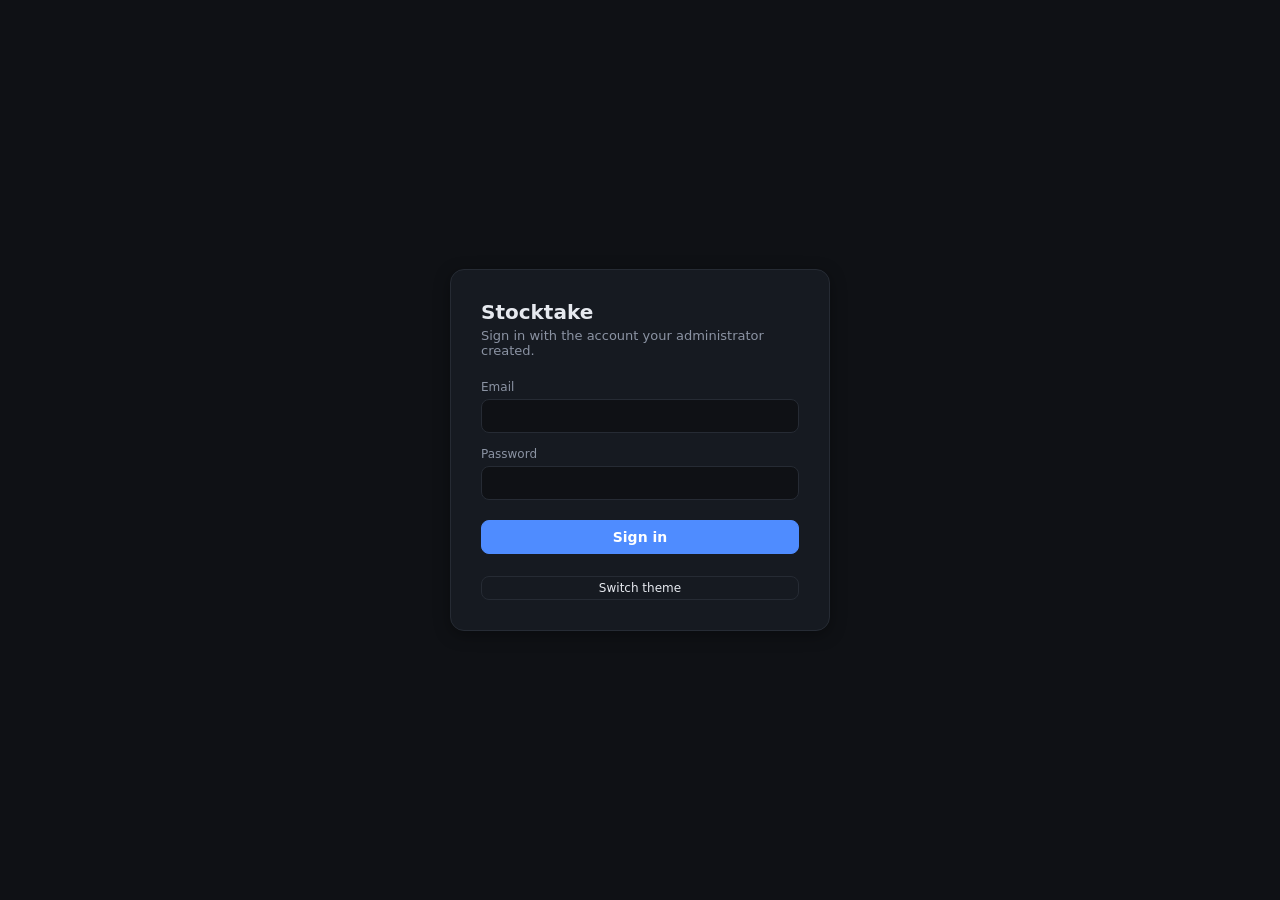
==== frontend/app.html @ a7aa980a "Excel reconciliation app" ====
<!DOCTYPE html>
<html lang="en" data-theme="dark">
<head>
<meta charset="UTF-8">
<meta name="viewport" content="width=device-width, initial-scale=1">
<title>Stocktake</title>
<link rel="stylesheet" href="css/app.css">
</head>
<body>
<header class="topbar">
  <h1>Stocktake</h1>
  <span class="spacer"></span>
  <button class="ghost icon" id="refresh" title="Reload this tab from the server">↻</button>
  <button class="ghost icon" id="theme-toggle" title="Switch theme">◐</button>
  <div class="whoami">
    <div id="who-name">—</div>
    <div class="role" id="who-role"></div>
  </div>
  <button id="logout">Sign out</button>
</header>

<nav class="tabs" id="tabs" role="tablist"></nav>
<main id="view"></main>

<script type="module" src="js/app.js"></script>
</body>
</html>
---- frontend/css/app.css ----
:root {
  --bg: #0f1115;
  --panel: #161a21;
  --panel-2: #1c222c;
  --border: #262b34;
  --text: #e6e9ef;
  --muted: #8b93a3;
  --accent: #4f8cff;
  --accent-soft: rgba(79, 140, 255, 0.14);
  --ok: #3ecf8e;
  --ok-soft: rgba(62, 207, 142, 0.14);
  --warn: #ffb020;
  --warn-soft: rgba(255, 176, 32, 0.14);
  --err: #ff6b6b;
  --err-soft: rgba(255, 107, 107, 0.14);
  --shadow: 0 4px 16px rgba(0, 0, 0, 0.35);
  --radius: 10px;
}

[data-theme="light"] {
  --bg: #f5f6f8;
  --panel: #ffffff;
  --panel-2: #eef1f6;
  --border: #d9dee7;
  --text: #1b2230;
  --muted: #64708a;
  --accent: #2f6fe4;
  --accent-soft: rgba(47, 111, 228, 0.1);
  --ok: #1f9d63;
  --ok-soft: rgba(31, 157, 99, 0.12);
  --warn: #b87400;
  --warn-soft: rgba(184, 116, 0, 0.12);
  --err: #d13b3b;
  --err-soft: rgba(209, 59, 59, 0.1);
  --shadow: 0 4px 16px rgba(20, 30, 50, 0.08);
}

* { box-sizing: border-box; }

body {
  margin: 0;
  background: var(--bg);
  color: var(--text);
  font-family: ui-sans-serif, system-ui, "Segoe UI", Arial, sans-serif;
  font-size: 14px;

}

a { color: var(--accent); }
h1 { font-size: 20px; font-weight: 600; margin: 0; }
h2 { font-size: 15px; font-weight: 600; margin: 0 0 12px; }
.muted { color: var(--muted); font-size: 12px; }

button, .btn {
  font: inherit;
  padding: 8px 14px;
  border: 1px solid var(--border);
  border-radius: 8px;
  background: var(--panel-2);
  color: var(--text);
  cursor: pointer;
  transition: border-color 0.12s ease, background 0.12s ease;
}
button:hover:not(:disabled), .btn:hover { border-color: var(--accent); }
button:disabled { opacity: 0.5; cursor: not-allowed; }
button.primary { background: var(--accent); border-color: var(--accent); color: #fff; font-weight: 600; }
button.danger { color: var(--err); border-color: var(--err-soft); }
button.ghost { background: transparent; }
button.icon { padding: 6px 9px; }

input, select, textarea {
  font: inherit;
  padding: 8px 10px;
  border: 1px solid var(--border);
  border-radius: 8px;
  background: var(--bg);
  color: var(--text);
  width: 100%;
}
input:focus, select:focus, textarea:focus {
  outline: none;
  border-color: var(--accent);
  box-shadow: 0 0 0 3px var(--accent-soft);
}
label { display: block; font-size: 12px; color: var(--muted); margin-bottom: 5px; }
.field { margin-bottom: 14px; }

.login-wrap {
  min-height: 100vh;
  display: grid;
  place-items: center;
  padding: 24px;
}
.login-card {
  width: 100%;
  max-width: 380px;
  background: var(--panel);
  border: 1px solid var(--border);
  border-radius: 14px;
  padding: 30px;
  box-shadow: var(--shadow);
}
.login-card h1 { margin-bottom: 4px; }
.login-card .sub { color: var(--muted); font-size: 13px; margin: 0 0 22px; }
.login-card button { width: 100%; margin-top: 6px; }

.topbar {
  display: flex;
  align-items: center;
  gap: 16px;
  padding: 12px 22px;
  background: var(--panel);
  border-bottom: 1px solid var(--border);
  position: sticky;
  top: 0;
  z-index: 20;
}
.topbar .spacer { flex: 1; }
.whoami { text-align: right; line-height: 1.3; }
.whoami .role {
  font-size: 10px;
  text-transform: uppercase;
  letter-spacing: 0.06em;
  color: var(--accent);
}

.tabs { display: flex; gap: 4px; padding: 0 22px; background: var(--panel); border-bottom: 1px solid var(--border); }
.tabs button {
  border: none;
  border-bottom: 2px solid transparent;
  border-radius: 0;
  background: none;
  padding: 11px 16px;
  color: var(--muted);
}
.tabs button:hover { color: var(--text); }
.tabs button[aria-selected="true"] { color: var(--text); border-bottom-color: var(--accent); font-weight: 600; }

main { padding: 22px; max-width: 1600px; margin: 0 auto; }
.panel { background: var(--panel); border: 1px solid var(--border); border-radius: var(--radius); padding: 18px; margin-bottom: 18px; }
.row { display: flex; gap: 10px; align-items: center; flex-wrap: wrap; }
.row.between { justify-content: space-between; }

.sheet-tabs { display: flex; gap: 6px; margin-bottom: 12px; flex-wrap: wrap; }
.sheet-tabs button {
  padding: 6px 13px;
  border-radius: 7px 7px 0 0;
  font-size: 13px;
  color: var(--muted);
  background: transparent;
  border: 1px solid transparent;
  border-bottom: none;
}
.sheet-tabs button[aria-selected="true"] {
  background: var(--panel-2);
  border-color: var(--border);
  color: var(--text);
  font-weight: 600;
}

.table-scroll { overflow-x: auto; border: 1px solid var(--border); border-radius: var(--radius); }
table.data { width: 100%; border-collapse: collapse; font-size: 12.5px; table-layout: auto; }
table.data th, table.data td {
  padding: 7px 9px;
  text-align: left;
  border-bottom: 1px solid var(--border);
  white-space: nowrap;
  overflow: hidden;
  text-overflow: ellipsis;
  max-width: 220px;
}
table.data thead th {
  position: sticky;
  top: 0;
  background: var(--panel-2);
  font-weight: 600;
  font-size: 11.5px;
  text-transform: uppercase;
  letter-spacing: 0.03em;
  color: var(--muted);
  z-index: 1;
  cursor: pointer;
  user-select: none;
}
table.data tbody tr:hover { background: var(--panel-2); }
table.data td.num, table.data th.num { text-align: right; font-variant-numeric: tabular-nums; }
table.data tfoot td {
  position: sticky;
  bottom: 0;
  background: var(--panel-2);
  font-weight: 700;
  border-top: 2px solid var(--border);
}
td.empty { color: var(--muted); }

.stat-grid { display: grid; grid-template-columns: repeat(auto-fit, minmax(190px, 1fr)); gap: 14px; margin-bottom: 18px; }
.stat {
  background: var(--panel);
  border: 1px solid var(--border);
  border-radius: var(--radius);
  padding: 16px 18px;
}
.stat .label { font-size: 11px; text-transform: uppercase; letter-spacing: 0.05em; color: var(--muted); }
.stat .value { font-size: 26px; font-weight: 650; margin-top: 6px; font-variant-numeric: tabular-nums; }
.chart-grid { display: grid; grid-template-columns: repeat(auto-fit, minmax(340px, 1fr)); gap: 18px; }

.bar-row { display: grid; grid-template-columns: 150px 1fr 92px; gap: 10px; align-items: center; margin-bottom: 9px; font-size: 12.5px; }
.bar-row .name { overflow: hidden; text-overflow: ellipsis; white-space: nowrap; color: var(--muted); }
.bar-track { background: var(--panel-2); border-radius: 4px; height: 18px; overflow: hidden; }
.bar-fill { background: var(--accent); height: 100%; border-radius: 4px; transition: width 0.3s ease; }
.bar-row .val { text-align: right; font-variant-numeric: tabular-nums; }

.card-grid { display: grid; grid-template-columns: repeat(auto-fill, minmax(260px, 1fr)); gap: 16px; }
.item-card {
  background: var(--panel);
  border: 1px solid var(--border);
  border-radius: 12px;
  overflow: hidden;
  display: flex;
  flex-direction: column;
}
.item-card .photo {
  height: 170px;
  background: var(--panel-2);
  display: grid;
  place-items: center;
  position: relative;
}
.item-card .photo img { width: 100%; height: 100%; object-fit: contain; }
.item-card .photo .placeholder { color: var(--muted); font-size: 12px; }
.item-card .photo .upload {
  position: absolute;
  right: 8px;
  bottom: 8px;
  font-size: 11px;
  padding: 5px 9px;
  background: var(--panel);
}
.item-card .body { padding: 14px; flex: 1; display: flex; flex-direction: column; }
.item-card .brand { font-size: 11px; text-transform: uppercase; letter-spacing: 0.05em; color: var(--muted); }
.item-card .name { font-weight: 600; margin: 3px 0 2px; }
.item-card .code { font-size: 11px; color: var(--muted); font-family: ui-monospace, monospace; }
.item-card .config {
  display: inline-block;
  font-size: 11.5px;
  font-weight: 600;
  color: var(--accent);
  background: var(--accent-soft);
  border-radius: 5px;
  padding: 2px 7px;
  margin-top: 5px;
}

.item-card .prices {
  display: grid;
  grid-template-columns: auto auto;
  justify-content: start;
  align-items: baseline;
  column-gap: 7px;
  row-gap: 1px;
  margin: 11px 0 4px;
}
.item-card .price { font-size: 19px; font-weight: 650; font-variant-numeric: tabular-nums; }
.item-card .price-sub { font-size: 13px; font-weight: 600; color: var(--muted); font-variant-numeric: tabular-nums; }
.specs { list-style: none; margin: 0; padding: 0; border-top: 1px solid var(--border); padding-top: 10px; }
.specs li { display: flex; justify-content: space-between; gap: 10px; font-size: 12px; padding: 3px 0; }
.specs li .k { color: var(--muted); flex-shrink: 0; }
.specs li .v { text-align: right; }

.toast-host { position: fixed; right: 18px; bottom: 18px; display: flex; flex-direction: column; gap: 9px; z-index: 100; }
.toast {
  background: var(--panel);
  border: 1px solid var(--border);
  border-left: 3px solid var(--accent);
  border-radius: 8px;
  padding: 11px 15px;
  max-width: 400px;
  box-shadow: var(--shadow);
  font-size: 13px;
}
.toast.ok { border-left-color: var(--ok); }
.toast.warn { border-left-color: var(--warn); }
.toast.err { border-left-color: var(--err); }

.notice { padding: 11px 14px; border-radius: 8px; font-size: 13px; margin-bottom: 14px; }
.notice.err { background: var(--err-soft); color: var(--err); }
.notice.ok { background: var(--ok-soft); color: var(--ok); }
.notice.warn { background: var(--warn-soft); color: var(--warn); }

.badge { font-size: 11px; padding: 2px 8px; border-radius: 20px; background: var(--panel-2); color: var(--muted); }
.badge.ok { background: var(--ok-soft); color: var(--ok); }

.empty-state { text-align: center; padding: 48px 20px; color: var(--muted); }
.spinner {
  width: 15px; height: 15px;
  border: 2px solid var(--border);
  border-top-color: var(--accent);
  border-radius: 50%;
  animation: spin 0.7s linear infinite;
  display: inline-block;
}
@keyframes spin { to { transform: rotate(360deg); } }

.drop {
  border: 2px dashed var(--border);
  border-radius: var(--radius);
  padding: 22px;
  text-align: center;
  cursor: pointer;
  color: var(--muted);
}
.drop.over { border-color: var(--accent); background: var(--accent-soft); color: var(--text); }
.drop input { display: none; }
.drop.busy { cursor: progress; border-style: solid; border-color: var(--accent); color: var(--text); }

.progress {
  height: 4px;
  margin: 12px auto 0;
  max-width: 420px;
  border-radius: 999px;
  background: var(--border);
  overflow: hidden;
  display: none;
}
.drop.busy .progress { display: block; }
.progress-fill {
  height: 100%;
  width: 0;
  background: var(--accent);
  border-radius: inherit;
  transition: width 0.15s linear;
}

.progress.indeterminate .progress-fill {
  transition: none;
  animation: sweep 1.1s ease-in-out infinite;
}
@keyframes sweep {
  0%   { transform: translateX(-100%); }
  100% { transform: translateX(100%); }
}

.hidden { display: none !important; }
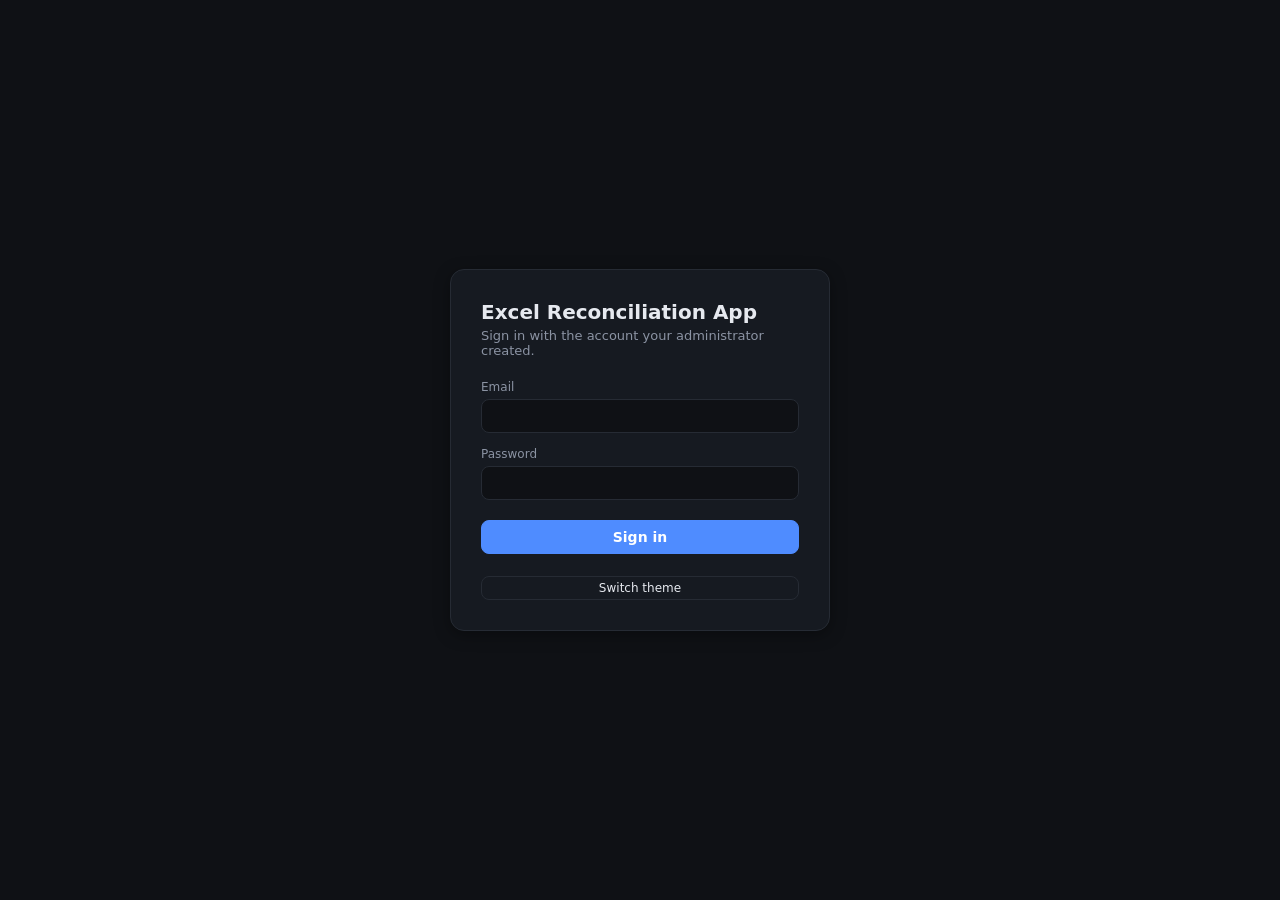
==== commit 81deafbd: "Rename to Excel Reconciliation App and add screenshots Retitle the README, both page titles and the " ====
--- a/frontend/app.html
+++ b/frontend/app.html
@@ -3,12 +3,12 @@
 <head>
 <meta charset="UTF-8">
 <meta name="viewport" content="width=device-width, initial-scale=1">
-<title>Stocktake</title>
+<title>Excel Reconciliation App</title>
 <link rel="stylesheet" href="css/app.css">
 </head>
 <body>
 <header class="topbar">
-  <h1>Stocktake</h1>
+  <h1>Excel Reconciliation App</h1>
   <span class="spacer"></span>
   <button class="ghost icon" id="refresh" title="Reload this tab from the server">↻</button>
   <button class="ghost icon" id="theme-toggle" title="Switch theme">◐</button>
